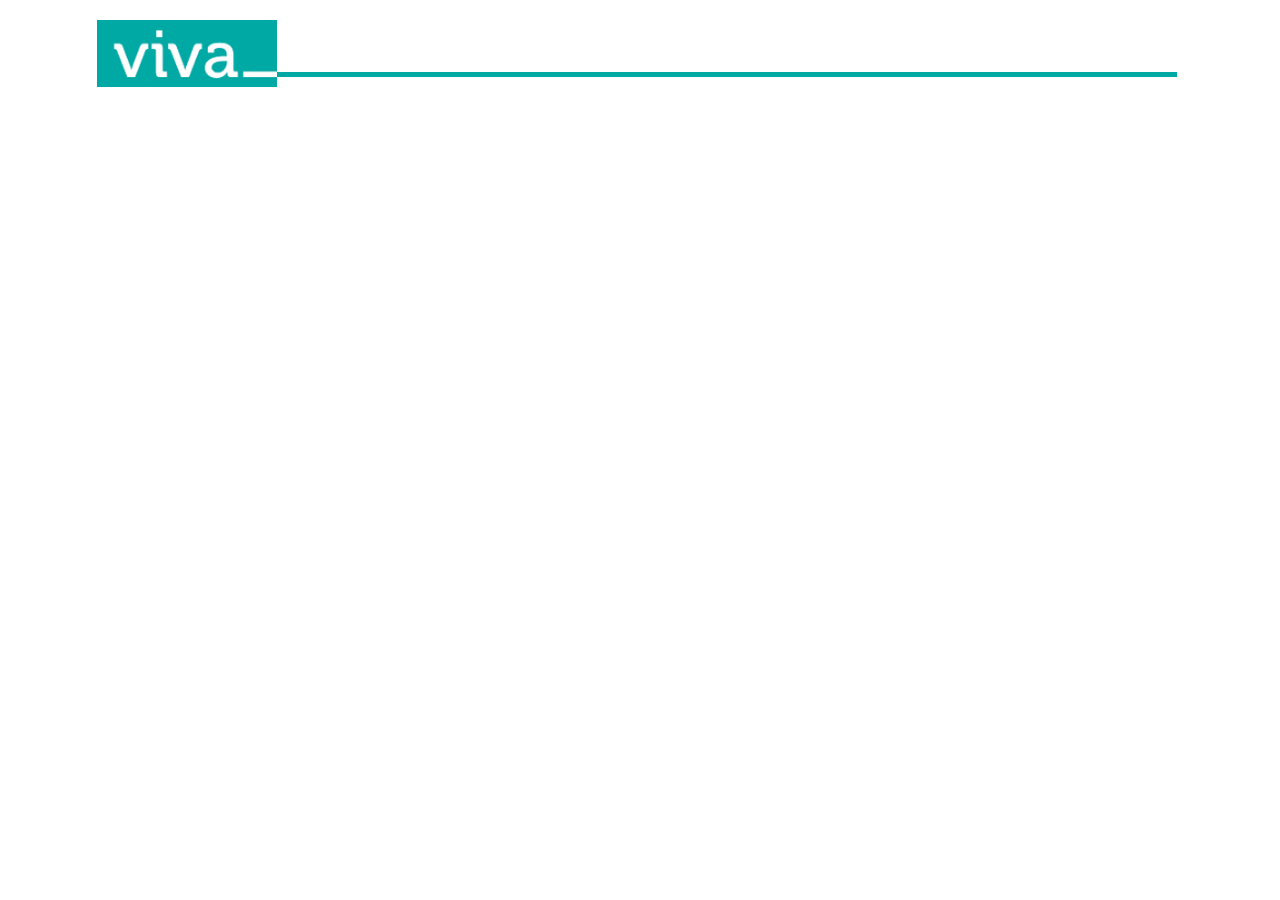
==== contact.html @ c2c947c8 "links and hover" ====
<!DOCTYPE html>
<!--[if lt IE 7]>      <html class="no-js lt-ie9 lt-ie8 lt-ie7"> <![endif]-->
<!--[if IE 7]>         <html class="no-js lt-ie9 lt-ie8"> <![endif]-->
<!--[if IE 8]>         <html class="no-js lt-ie9"> <![endif]-->
<!--[if gt IE 8]><!--> <html class="no-js"> <!--<![endif]-->
    <head>
        <meta charset="utf-8">
        <meta http-equiv="X-UA-Compatible" content="IE=edge,chrome=1">
        <title></title>
        <meta name="description" content="">
        <meta name="viewport" content="width=device-width, initial-scale=1">

        <link rel="stylesheet" href="css/bootstrap.min.css">

        <link rel="stylesheet" href="css/bootstrap-theme.min.css">
        <link rel="stylesheet" href="css/main.css">

        <script src="js/vendor/modernizr-2.6.2-respond-1.1.0.min.js"></script>
    </head>
    <body>
        <!--[if lt IE 7]>
            <p class="browsehappy">You are using an <strong>outdated</strong> browser. Please <a href="http://browsehappy.com/">upgrade your browser</a> to improve your experience.</p>
        <![endif]-->


        <!--Header-->
        <div class="container header">
          <div class="row">
              <div class="col-xs-2 header">
                <div class="logo">
                  <img src="img/logo.jpg">
                </div>
              </div>
              <div class="col-xs-10 header">

              </div>
          </div>
        </div>



      <!--Main-->
      <div class="container">

      </div>



      <!--Corporate Stuff-->
      <footer>

      </footer>
    </div> <!-- /container -->        <script src="//ajax.googleapis.com/ajax/libs/jquery/1.11.0/jquery.min.js"></script>
        <script>window.jQuery || document.write('<script src="js/vendor/jquery-1.11.0.min.js"><\/script>')</script>

        <script src="js/vendor/bootstrap.min.js"></script>

        <script src="js/main.js"></script>

        <!-- Google Analytics: change UA-XXXXX-X to be your site's ID. -->
        <script>
            (function(b,o,i,l,e,r){b.GoogleAnalyticsObject=l;b[l]||(b[l]=
            function(){(b[l].q=b[l].q||[]).push(arguments)});b[l].l=+new Date;
            e=o.createElement(i);r=o.getElementsByTagName(i)[0];
            e.src='//www.google-analytics.com/analytics.js';
            r.parentNode.insertBefore(e,r)}(window,document,'script','ga'));
            ga('create','UA-XXXXX-X');ga('send','pageview');
        </script>
    </body>
</html>
---- css/main.css ----
/* ==========================================================================
   Author's custom styles
   ========================================================================== */
body {
  min-width: 1080px;
}

.container {
   width: 1080px;
   max-width: none !important;
}

.container.header {
  position: relative;
  height: 67px;
  margin-top: 20px;
  margin-bottom: 33px;
  left: -18px;
}

.col-xs-2.header {
  position: relative;
  height: 67px;
}

.col-xs-10.header {
  height: 57px;
  border-bottom: 5px solid #00a9a4;
  left: 15px;
}

.logo img {
  width: 180px;
}

/*Column Seperators*/
#viva-col-1, #viva-col-2, #viva-col-3, #viva-col-4, #viva-col-5, #viva-col-6  {
  position: relative;
  margin: 0 auto;
  background-color: #fff;
  -webkit-box-shadow: -5px 0px 4px -2px rgba(94,94,94, 0.2);
  -moz-box-shadow: -5px 0px 4px -2px rgba(94,94,94, 0.2);
  box-shadow: -5px 0px 4px -2px rgba(94,94,94, 0.2);
}

.col-xs-2.content {
  height: 600px;
}

.box-small {
  position: absolute;
  width: 180px;
  height: 180px;
  left: 0px;
}

.box-big {
  position: absolute;
  width: 180px;
  height: 360px;
  left: 0px;
}

.box-text-small {
  position: absolute;
  padding: 10px;
  left: 0px;
  font-family: "HelveticaNeue-Light", "Helvetica Neue Light", "Helvetica Neue", Helvetica, Arial, "Lucida Grande", sans-serif;
  font-weight: 300;
  font-size: 14px;
  line-height: 17px;
/*  text-align: justify;*/
}

.box-xsmall-top {
  position: absolute;
  width: 180px;
  height: 130px;
  left: 0px;
}

#box-col-1 {
 top: 310px;
 background: #00a9a4;
}

#text-col-1 {
  top:130px;
  color: #5e5e5e;
}

#box-col-2-1 {
 top: 130px;
 background: #f58359;
}

#box-col-2-1:hover {
 background: #000;
}

#box-col-2-2 {
 top: 310px;
 background: #f58359;
}

#text-col-2 {
  top: 0px;
  color: #fff;
}

#box-col-3 {
 top: 130px;
 background: #f8b14b;
}

#box-col-3:hover {
 background: #000;
}

#text-col-3 {
  top: 310px;
  color: #5e5e5e;
}

#box-col-4 {
 top: 130px;
 background: #5e5e5e;
}

#text-col-4 {
  top: 0px;
  color: #fff;
}

#box-col-5-1 {
 top: 130px;
 background: #f58359;
}

#text-col-5 {
  top: 0px;
  color: #fff;
}

#box-col-5-2 {
 top: 310px;
 background: #f58359;
}

#box-col-5-2:hover {
 background: #000;
}

#box-col-6-1 {
 top: 130px;
 background: #00a9a4;
}

#box-col-6-1:hover {
 background: #000;
}


#box-col-6-2 {
 top: 310px;
 background: #fcb54e;
}

#text-col-6 {
  top: 0px;
  color: #fff;
}

#atom {
  width: 150px;
  margin-top: 15px;
  margin-left: 15px;
}

#clipboard {
  width: 120px;
  margin-top: 30px;
  margin-left: 30px;
  cursor: pointer;
}

#stethoscope {
  width: 120px;
  margin-top: 30px;
  margin-left: 30px;
  cursor: pointer;
}

#workhard {
  width: 110px;
  margin-top: 210px;
  margin-left: 35px;
}

#team {
  width: 120px;
  margin-top: 30px;
  margin-left: 30px;
  cursor: pointer;
}

#contact {
  width: 100px;
  margin-top: 40px;
  margin-left: 40px;
  cursor: pointer;
}
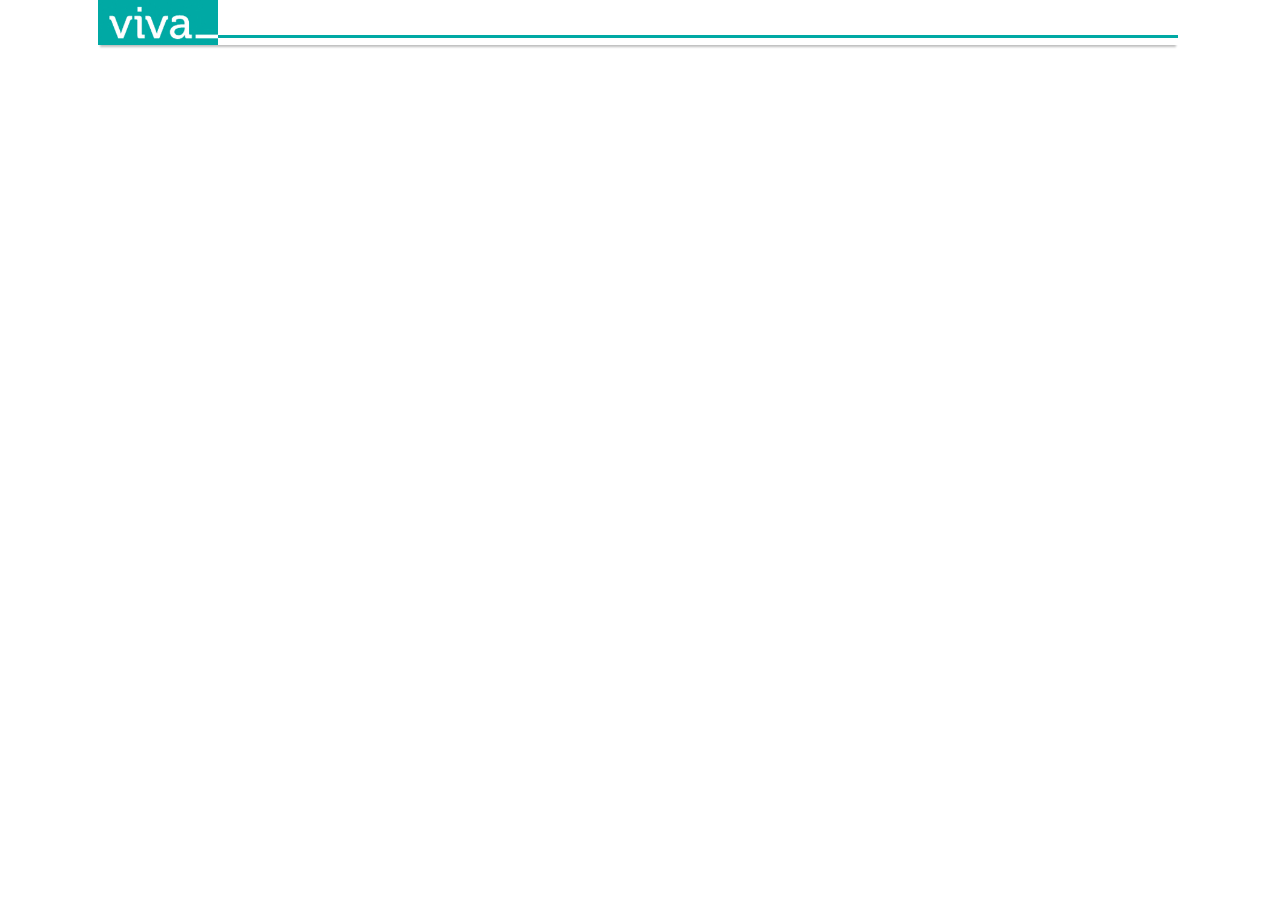
==== commit f899a3a2: "add some team stuff" ====
--- a/contact.html
+++ b/contact.html
@@ -40,9 +40,6 @@
 
 
       <!--Main-->
-      <div class="container">
-
-      </div>
 
 
 
--- a/css/main.css
+++ b/css/main.css
@@ -3,8 +3,47 @@
 /* ==========================================================================
    Author's custom styles
    ========================================================================== */
+@font-face {
+font-family: OSP-DIN;
+src: url(../fonts/OSP-DIN.ttf);
+}
+
+@font-face {
+font-family: SourceSansPro-Bold;
+src: url(../fonts/SourceSansPro-Bold.ttf);
+}
+
+@font-face {
+font-family: SourceSansPro-SemiBold;
+src: url(../fonts/SourceSansPro-SemiBold.ttf);
+}
+
+@font-face {
+font-family: SourceSansPro-Light;
+src: url(../fonts/SourceSansPro-Light.ttf);
+}
+
+
+
 body {
   min-width: 1080px;
+}
+
+h1 {
+  font-family: "SourceSansPro-Bold", Helvetica, Arial, sans-serif;
+  font-weight: 300;
+  font-size: 60px;
+}
+
+
+h3 {
+  font-family: "SourceSansPro-SemiBold", Helvetica, Arial, sans-serif;
+  font-size: 40px;
+}
+
+p {
+  font-family: "SourceSansPro-Light", Helvetica, Arial, sans-serif;
+  font-size: 20px;
 }
 
 .container {
@@ -12,27 +51,37 @@
    max-width: none !important;
 }
 
+.col-centered{
+    float: none;
+    margin: 0 auto;
+}
+
 .container.header {
   position: relative;
-  height: 67px;
-  margin-top: 20px;
-  margin-bottom: 33px;
-  left: -18px;
+  height: 45px;
+  margin-bottom: 50px;
+  left: -2px;
+  -webkit-box-shadow: 0 4px 2px -2px rgba(94,94,94, 0.4);
+  -moz-box-shadow: 0 4px 2px -2px rgba(94,94,94, 0.4);
+  box-shadow: 0 4px 2px -2px rgba(94,94,94, 0.4);
 }
 
 .col-xs-2.header {
   position: relative;
-  height: 67px;
+  height: 38px;
+  border-bottom: 3px solid #00a9a4;
 }
 
 .col-xs-10.header {
-  height: 57px;
-  border-bottom: 5px solid #00a9a4;
-  left: 15px;
+  height: 38px;
+  border-bottom: 3px solid #00a9a4;
+  left: 0px;
 }
 
 .logo img {
-  width: 180px;
+  position: absolute;
+  width: 120px;
+  left: 0px;
 }
 
 /*Column Seperators*/
@@ -67,7 +116,7 @@
   position: absolute;
   padding: 10px;
   left: 0px;
-  font-family: "HelveticaNeue-Light", "Helvetica Neue Light", "Helvetica Neue", Helvetica, Arial, "Lucida Grande", sans-serif;
+  font-family: "SourceSansPro-Light", Helvetica, Arial, sans-serif;
   font-weight: 300;
   font-size: 14px;
   line-height: 17px;
@@ -97,7 +146,7 @@
 }
 
 #box-col-2-1:hover {
- background: #000;
+ background: #5e5e5e;
 }
 
 #box-col-2-2 {
@@ -116,7 +165,7 @@
 }
 
 #box-col-3:hover {
- background: #000;
+ background: #5e5e5e;
 }
 
 #text-col-3 {
@@ -126,7 +175,7 @@
 
 #box-col-4 {
  top: 130px;
- background: #5e5e5e;
+ background: #00a9a4;
 }
 
 #text-col-4 {
@@ -150,7 +199,8 @@
 }
 
 #box-col-5-2:hover {
- background: #000;
+ top: 310px;
+ background: #5e5e5e;
 }
 
 #box-col-6-1 {
@@ -159,9 +209,8 @@
 }
 
 #box-col-6-1:hover {
- background: #000;
-}
-
+ background: #5e5e5e;
+}
 
 #box-col-6-2 {
  top: 310px;
@@ -213,15 +262,83 @@
   cursor: pointer;
 }
 
-
-
-
-
-
-
-
-
-
-
-
-
+/*Team Page*/
+
+.container.team {
+}
+
+#team-header {
+  margin: 0;
+  margin-bottom: 10px;
+  text-align: center;
+  color:#5e5e5e;
+}
+
+#team-text {
+  text-align: center;
+  color:#5e5e5e;
+}
+
+.row-mt-sm {
+  margin-top: 40px;
+}
+
+.portraits-wrap {
+  padding: 0;
+  text-align: center;
+}
+
+.portraits {
+  width: 270px;
+  height: 378px;
+  left: 0px;
+  cursor: pointer;
+}
+
+.hover-state {
+  padding: 0;
+  width: 270px;
+  height: 378px;
+  opacity: 0;
+  background: rgba(0,0,0,.5);
+  text-align: center;
+}
+
+.hover-state h3 {
+  padding-top: 300px;
+  margin: 0px;
+  color: #fff;
+/*  text-align: justify;*/
+}
+
+.portraits:hover > .hover-state {
+  opacity: 1;
+  transition: opacity 0.1s ease-in;
+}
+
+.rozze {
+  background-image: url('../img/portraits/rozze_sq.png');
+}
+
+.chalak {
+  background-image: url('../img/portraits/chalak_sq.png');
+}
+
+.michaela {
+  background-image: url('../img/portraits/michaela_sq.png');
+}
+
+.masud {
+  background-image: url('../img/portraits/masud_sq.png');
+}
+
+
+
+
+
+
+
+
+
+
+
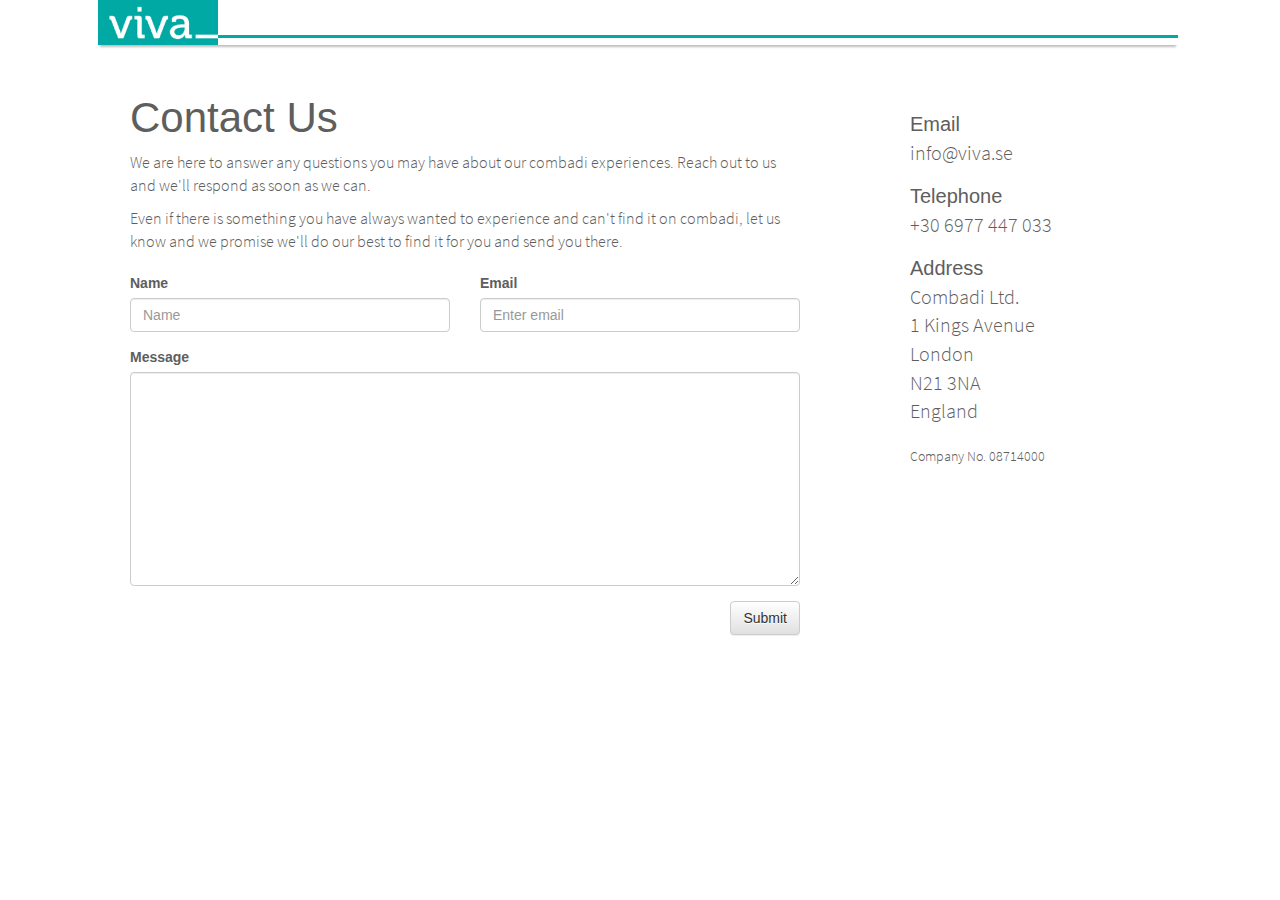
==== commit f0d6cf33: "adde contact page" ====
--- a/contact.html
+++ b/contact.html
@@ -28,7 +28,7 @@
           <div class="row">
               <div class="col-xs-2 header">
                 <div class="logo">
-                  <img src="img/logo.jpg">
+                  <a  href="index.html"><img src="img/logo.jpg"></a>
                 </div>
               </div>
               <div class="col-xs-10 header">
@@ -40,6 +40,62 @@
 
 
       <!--Main-->
+      <div class="container contact">
+        <div class="col-xs-8">
+          <div class="row">
+            <div class="col-xs-12" id="contact-header">
+              <h3>Contact Us</h3>
+              <p>We are here to answer any questions you may have about our combadi experiences. Reach out to us and we'll respond as soon as we can.</p>
+              <p>Even if there is something you have always wanted to experience and can't find it on combadi, let us know and we promise we'll do our best to find it for you and send you there.</p>
+            </div>
+          </div>
+          <div class="row">
+            <form role="form">
+              <div class="col-xs-6">
+                <div class="form-group">
+                  <label class="label-color" for="InputContactName">Name</label>
+                  <input type="text" class="form-control" id="exampleInputEmail1" placeholder="Name">
+                </div>
+              </div>
+              <div class="col-xs-6">
+                <div class="form-group">
+                  <label class="label-color" for="InputContactEmail">Email</label>
+                  <input type="email" class="form-control" id="exampleInputEmail1" placeholder="Enter email">
+                </div>
+              </div>
+              <div class="col-xs-12">
+                <div class="form-group">
+                  <div class="form-group">
+                    <label class="label-color" for="InputContactMessage">Message</label>
+                    <textarea class="form-control" rows="10"></textarea>
+                  </div>
+                  <button type="submit" class="btn btn-default center-right">Submit</button>
+                </div>
+              </div>
+            </form>
+          </div>
+        </div>
+        <div class="col-xs-4">
+          <div class="contact-info" id="email">
+            <p class="address-labels">Email</p>
+            <p>info@viva.se</p>
+          </div>
+          <div class="contact-info" id="telephone">
+            <p class="address-labels">Telephone</p>
+            <p>+30 6977 447 033</p>
+          </div>
+          <div class="contact-info" id="address">
+            <p class="address-labels">Address</p>
+            <p>Combadi Ltd.
+            <br> 1 Kings Avenue
+            <br>  London
+            <br> N21 3NA
+            <br>England</p>
+            <br>
+            <p id="company-num">Company No. 08714000</p>
+          </div>
+        </div>
+      </div>
 
 
 
--- a/css/main.css
+++ b/css/main.css
@@ -10,17 +10,17 @@
 
 @font-face {
 font-family: SourceSansPro-Bold;
-src: url(../fonts/SourceSansPro-Bold.ttf);
+src: url(../fonts/source-pro-sans/SourceSansPro-Bold.ttf);
 }
 
 @font-face {
 font-family: SourceSansPro-SemiBold;
-src: url(../fonts/SourceSansPro-SemiBold.ttf);
+src: url(../fonts/source-pro-sans/SourceSansPro-SemiBold.ttf);
 }
 
 @font-face {
 font-family: SourceSansPro-Light;
-src: url(../fonts/SourceSansPro-Light.ttf);
+src: url(../fonts/source-pro-sans/SourceSansPro-Light.ttf);
 }
 
 
@@ -44,6 +44,10 @@
 p {
   font-family: "SourceSansPro-Light", Helvetica, Arial, sans-serif;
   font-size: 20px;
+}
+
+.label-color {
+  color: #5e5e5e;
 }
 
 .container {
@@ -262,6 +266,48 @@
   cursor: pointer;
 }
 
+/*Contact Page*/
+
+#contact-header {
+  margin-bottom: 10px;
+}
+
+#contact-header h3 {
+  margin: 0;
+  margin-bottom: 10px;
+  font-size: 42px;
+  color: #5e5e5e;
+}
+
+#contact-header p {
+  margin-bottom: 10px;
+  font-size: 16px;
+  color: #5e5e5e;
+}
+
+.center-right {
+  float: right;
+}
+
+.contact-info {
+  padding-left: 80px;
+}
+
+.contact-info p {
+  margin: 0;
+  color: #5e5e5e;
+}
+
+.address-labels {
+  padding-top: 15px;
+  font-family: "SourceSansPro-SemiBold", Helvetica, Arial, sans-serif;
+  font-size: 20px;
+}
+
+#company-num {
+  font-size: 14px;
+}
+
 /*Team Page*/
 
 .container.team {
